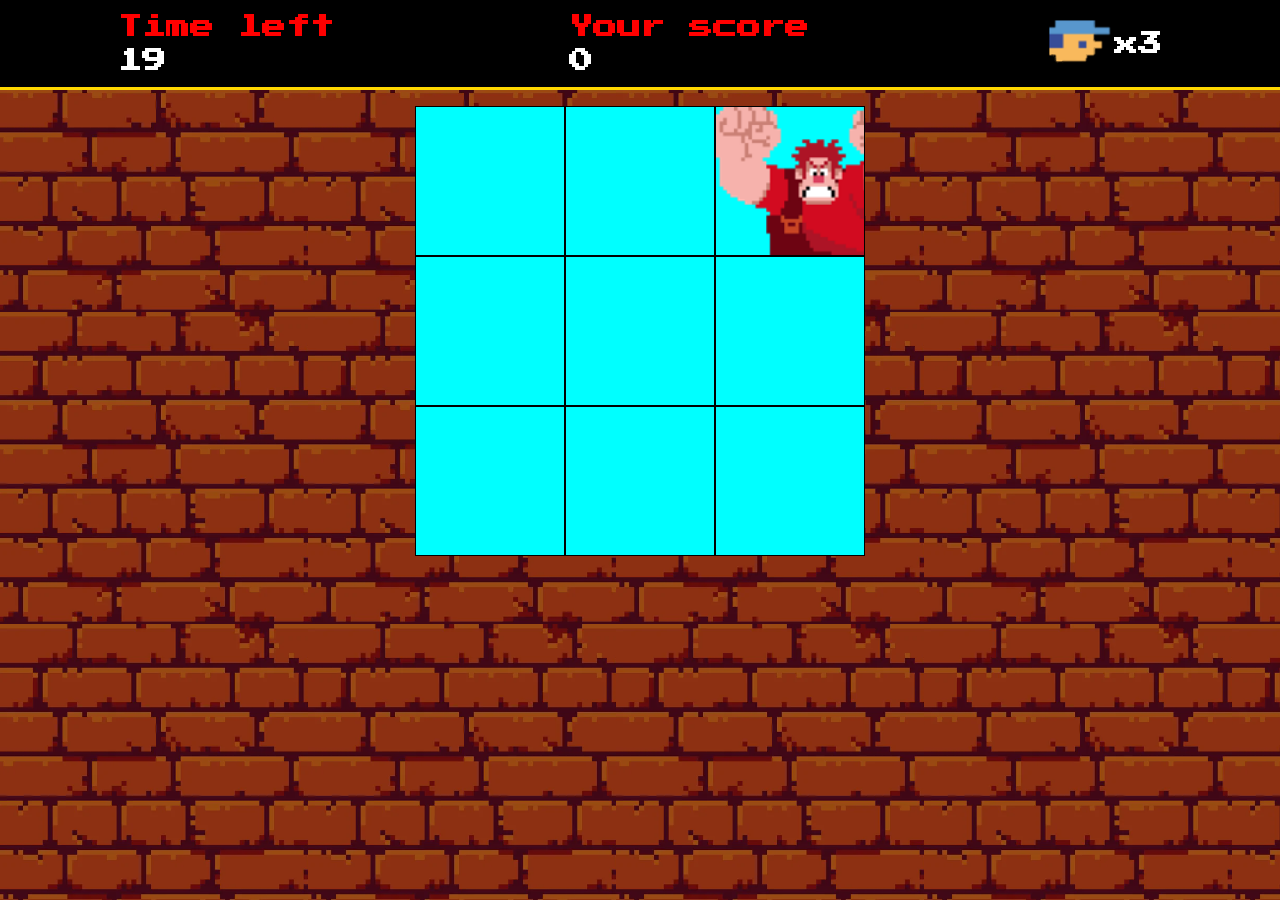
==== index.html @ 5a646555 "nome mudado" ====
<!DOCTYPE html>
<html lang="en">
<head>
    <meta charset="UTF-8">
    <meta name="viewport" content="width=device-width, initial-scale=1.0">
    <title>Ralph detona tudo</title>
    <link rel="icon" href="/assets/imgs/Wreck-It_Ralph_logo.svg.png">
    <link rel="stylesheet" href="/css/reset.css">
    <link rel="stylesheet" href="/css/estilo.css">

</head>
<body>
    <div class="container">
        <div class="menu">
            <div class="menu-time">
                <h2 style="color: red;">Time left</h2>
                <h2 id="time-left">0</h2>
            </div>
            <div class="menu-score">
                <h2 style="color: red;">Your score</h2>
                <h2 id="score">0</h2>
            </div>
            <div class="menu-vida">
            <img src="/assets/imgs/player.png" alt="life-icon" height="60px">
            <h2 >x<span id="lives">0</span></h2>
            </div>
        </div>
        <div class="painel">
            <div class="panel-row">
                <div class="square enemy" id="1"></div>
                <div class="square" id="2"></div>
                <div class="square" id="3"></div>
            </div>
        
        <div class="panel-row">
            <div class="square" id="4"></div>
            <div class="square" id="5"></div>
            <div class="square" id="6"></div>
        </div>
        <div class="panel-row">
            <div class="square" id="7"></div>
            <div class="square" id="8"></div>
            <div class="square" id="9"></div>
        </div>
        </div>
    </div>
    <script src="/Js/script.js"></script>
</body>
</html>
---- css/estilo.css ----
.container{
    display: flex;
    flex-direction: column;
    height: 100vh;
    background-image: url("/assets/imgs/wall.png");
}
.menu{
    display: flex;
    justify-content: space-around;
    align-items: center;
    height: 90px;
    width: 100%;
    background-color: black;
    color: white;
    border-bottom: 3px solid gold;
}
.painel{
    margin-top: 1rem;
    display: flex;
    align-items: center;
    justify-content: center;
  

}
.square{
    height: 150px;
    width: 150px;
    background-color: aqua;
    border: 1px solid black;
}
.enemy{
    background-image:url("/assets/imgs/ralph.png");
    background-repeat: no-repeat;
   background-size: cover;
}
.menu-vida{
    display: flex;
    flex-direction: row;
    align-items: center;
}
.menu-time h2:nth-child(2),
.menu-score h2:nth-child(2){
    margin-top: 10px;
}
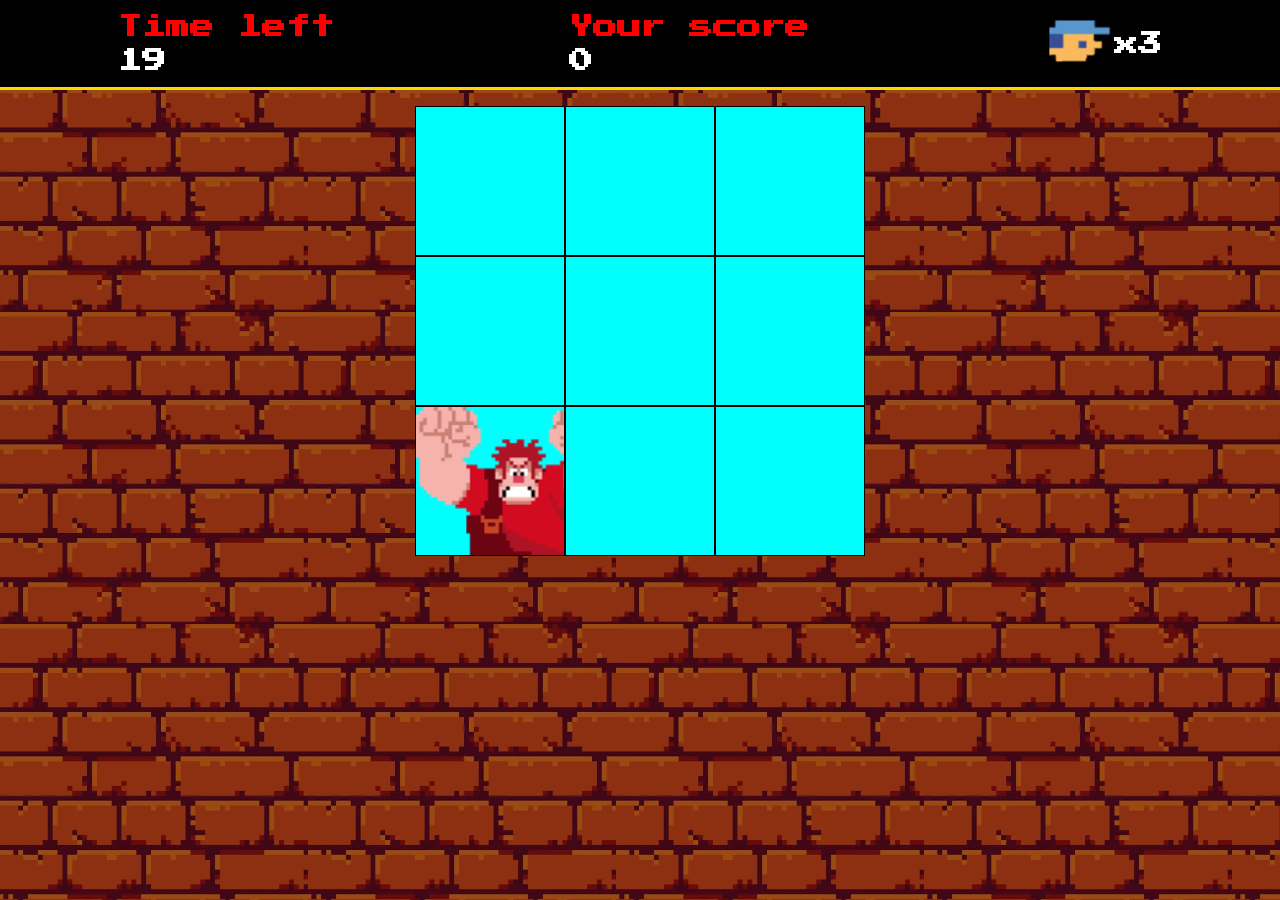
==== commit cc00d71a: "Update index.html" ====
--- a/index.html
+++ b/index.html
@@ -5,8 +5,8 @@
     <meta name="viewport" content="width=device-width, initial-scale=1.0">
     <title>Ralph detona tudo</title>
     <link rel="icon" href="/assets/imgs/Wreck-It_Ralph_logo.svg.png">
-    <link rel="stylesheet" href="/css/reset.css">
-    <link rel="stylesheet" href="/css/estilo.css">
+    <link rel="stylesheet" href="css/reset.css">
+    <link rel="stylesheet" href="css/estilo.css">
 
 </head>
 <body>
@@ -44,6 +44,6 @@
         </div>
         </div>
     </div>
-    <script src="/Js/script.js"></script>
+    <script src="Js/script.js"></script>
 </body>
 </html>
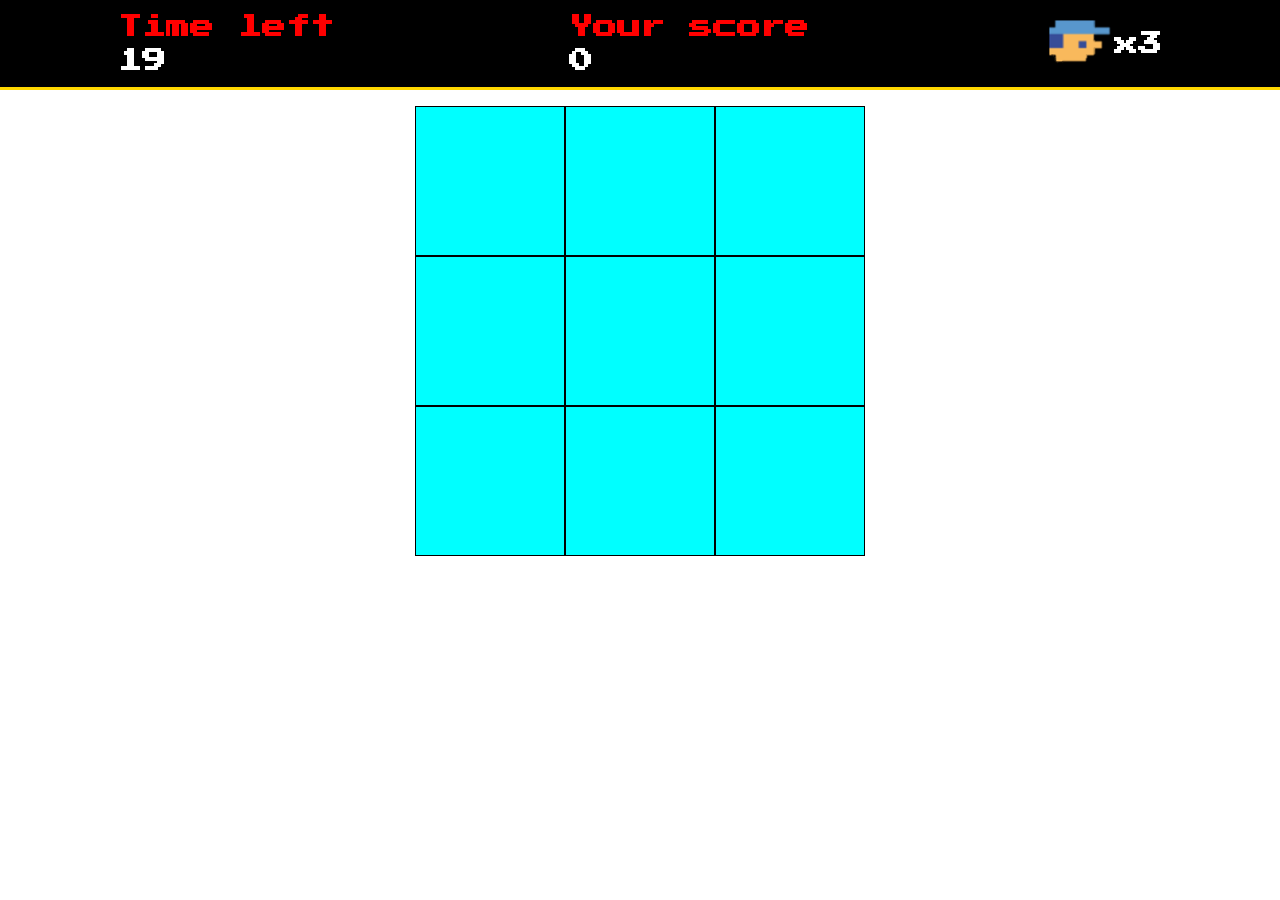
==== commit f0ba246b: "change" ====
--- a/index.html
+++ b/index.html
@@ -4,7 +4,7 @@
     <meta charset="UTF-8">
     <meta name="viewport" content="width=device-width, initial-scale=1.0">
     <title>Ralph detona tudo</title>
-    <link rel="icon" href="/assets/imgs/Wreck-It_Ralph_logo.svg.png">
+    <link rel="icon" href="assets/imgs/Wreck-It_Ralph_logo.svg.png">
     <link rel="stylesheet" href="css/reset.css">
     <link rel="stylesheet" href="css/estilo.css">
 
@@ -21,7 +21,7 @@
                 <h2 id="score">0</h2>
             </div>
             <div class="menu-vida">
-            <img src="/assets/imgs/player.png" alt="life-icon" height="60px">
+            <img src="assets/imgs/player.png" alt="life-icon" height="60px">
             <h2 >x<span id="lives">0</span></h2>
             </div>
         </div>
--- a/css/estilo.css
+++ b/css/estilo.css
@@ -3,7 +3,7 @@
     display: flex;
     flex-direction: column;
     height: 100vh;
-    background-image: url("/assets/imgs/wall.png");
+    background-image: url("./assets/imgs/wall.png");
 }
 .menu{
     display: flex;
@@ -30,7 +30,7 @@
     border: 1px solid black;
 }
 .enemy{
-    background-image:url("/assets/imgs/ralph.png");
+    background-image:url("./assets/imgs/ralph.png");
     background-repeat: no-repeat;
    background-size: cover;
 }
